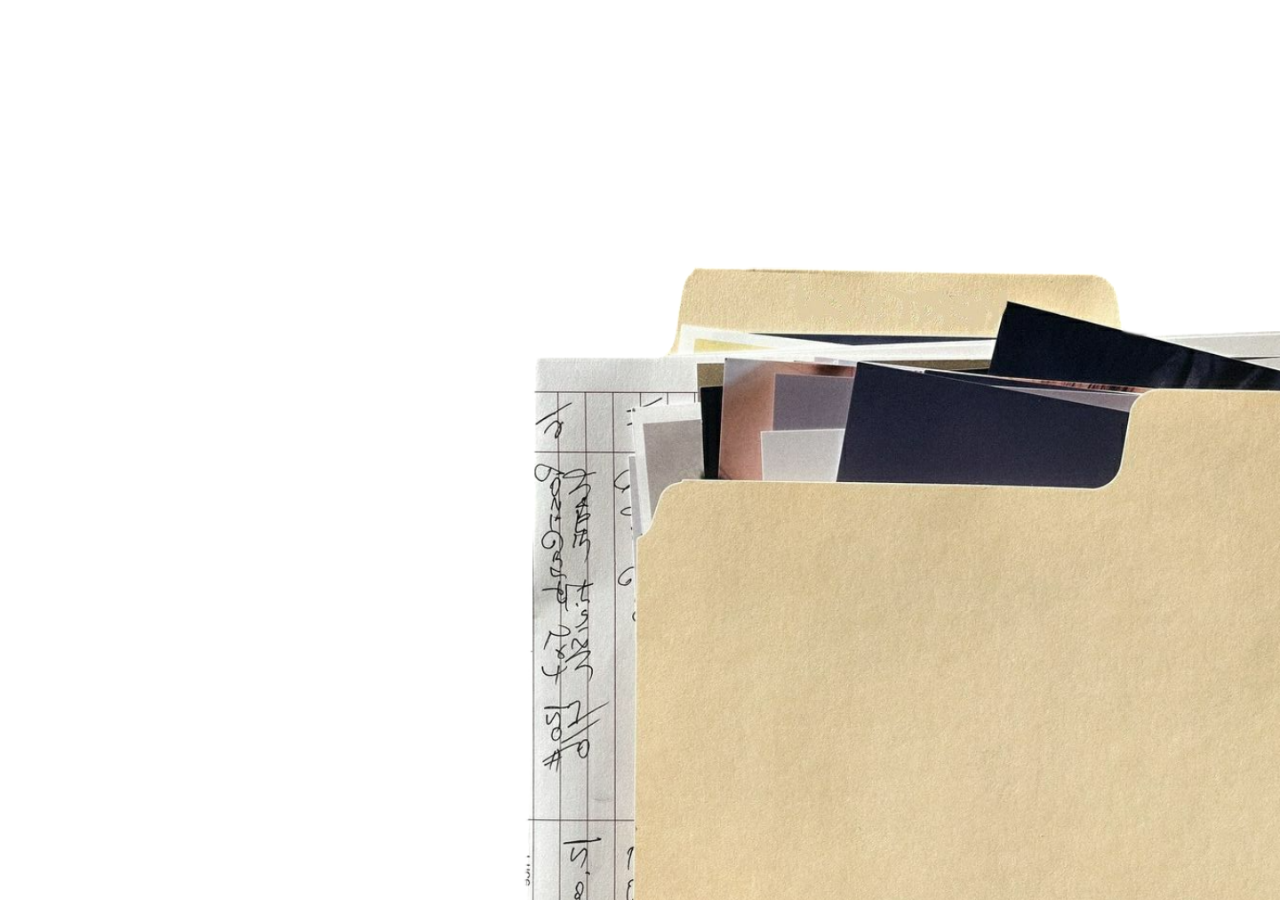
==== traveldashboard.html @ b0f0c709 "Añadir archivo trbaledashborad.html al proyecto" ====
<!DOCTYPE html>
<html lang="es">
<head>
    <meta charset="UTF-8">
    <meta name="viewport" content="width=device-width, initial-scale=1.0">
    <title>Portfolio – Anna Egea</title>
    <link href="https://fonts.googleapis.com/css2?family=Playfair+Display:ital,wght@0,700;1,400;1,700&family=DM+Mono:wght@300;400&display=swap" rel="stylesheet">
    <link rel="stylesheet" href="style.css">
</head>

<header id="header">
    
</header>
<main id="main"></main>
<footer id="footer"></footer>
---- style.css ----
* {
    margin: 0;
    padding: 0;
    box-sizing: border-box;
}

/* HEADER */
#header {
    position: relative;
    width: 100%;
    height: 100vh;
    display: flex;
    align-items: center;
    background-image: url("img/hero.png");
    background-size: cover;
    background-position: center right;
}

#header .overlay {
    position: absolute;
    inset: 0;
    background: rgba(255, 255, 255, 0.15);
    z-index: 1;
}

/* TEXTO HERO */
.hero-text {
    position: relative;
    z-index: 2;
    padding: 0 5rem;
    max-width: 50%;
}

.titulo-1 {
    font-family: 'DM Mono', monospace;
    font-size: 15px;
    letter-spacing: 0.22em;
    text-transform: uppercase;
    color: #1a365d;
    opacity: 0.7;
    margin-bottom: 1.5rem;
}
#header h1 {
    font-family: 'Playfair Display', serif;
    font-style: italic;
    font-size: 10rem;
    line-height: 0.95;
    color: #1a365d;
    letter-spacing: 0;
    margin: 1.5rem;
}

.sub-titulo{
    font-family: 'DM Mono', monospace;
    font-size: 15px;
    letter-spacing: 0.08em;
    line-height: 1.8;
    color: #1a365d;
    max-width: 260px;
    margin-bottom: 2rem;
    margin-top: 1.7rem;
}

.hero-cta {
    font-family: 'DM Mono', monospace;
    font-size: 15px;
    letter-spacing: 0.18em;
    text-transform: uppercase;
    color: #1a365d;
    text-decoration: none;
    display: flex;
    align-items: center;
    gap: 10px;
}

.hero-cta span {
    display: block;
    width: 28px;
    height: 1px;
    background: #1a365d;
}

/* MENÚ */
.menu {
    position: absolute;
    top: 30px;
    right: 40px;
    display: flex;
    gap: 30px;
    list-style: none;
    z-index: 3;
}

.menu a {
    text-decoration: none;
    color: #333;
    font-weight: 500;
    font-size: 1.1rem;
    transition: 0.3s ease;
}

.menu a:hover {
    color: #1a365d;
}

/* SOBRE MÍ */
.sobre-mi-inner {
    display: flex;
    align-items: center;
    gap: 5rem;
}

.sobre-mi-foto {
    flex-shrink: 0;
}

.sobre-mi-foto img {
    width: 280px;
    display: block;
}

.sobre-mi-texto h2 {
    font-family: 'Playfair Display', serif;
    font-style: italic;
    font-size: 2.8rem;
    font-weight: 700;
    color: #333;
    margin-bottom: 1.5rem;
}

.sobre-mi-texto p {
    font-family: 'DM Mono', monospace;
    font-size: 14px;
    line-height: 1.9;
    color: #666;
    max-width: 540px;
}

/* SECCIONES — alto mínimo fijo por sección */
.section {
    max-width: 1200px;
    margin: 0 auto;
    display: flex;
    flex-direction: column;
    justify-content: center;
}


#sobre-mi {
    min-height: 600px;
}

#educacion-programas {
    min-height: 600px;
}

#proyectos {
    min-height: 600px;
}

#contacto {
    min-height: 600px;
}


/* EDUCACIÓN Y PROGRAMAS */
.educacion-programas-div{
    display: flex;
    align-items: center;
}

.logo{
    width: 90px;
    height: auto;
}

.educacion-item{
    margin-bottom: 2rem;
}

.programas-container{
    display: flex;
    gap: 2rem;
    flex-wrap: wrap;
}

.programas-item{
    flex-shrink: 0;
}


/* RESPONSIVE */
@media (max-width: 768px) {
    .hero-text {
        padding: 0 2rem;
        max-width: 100%;
    }

    #header h1 {
        font-size: 3rem;
    }

    .menu {
        top: 20px;
        right: 20px;
        gap: 15px;
    }

    .menu a {
        font-size: 1rem;
    }

    .sobre-mi-inner {
        flex-direction: column;
        gap: 3rem;
    }

    .sobre-mi-foto img {
        width: 200px;
    }

    .educacion-container {
        flex-direction: column;
        align-items: flex-start;
        gap: 2rem;
    }

    #sobre-mi { min-height: 500px; }
    #educacion-programas { min-height: 500px; }
    #proyectos { min-height: 500px; }
    #contacto  { min-height: 300px; }
}

/* SEPARADOR papel rasgado */
.separador {
    width: 100%;
    height: 180px;
    background-image: url("img/separador.jpeg");
    background-size: cover;
    background-position: center top;
    transform: rotate(180deg);
}
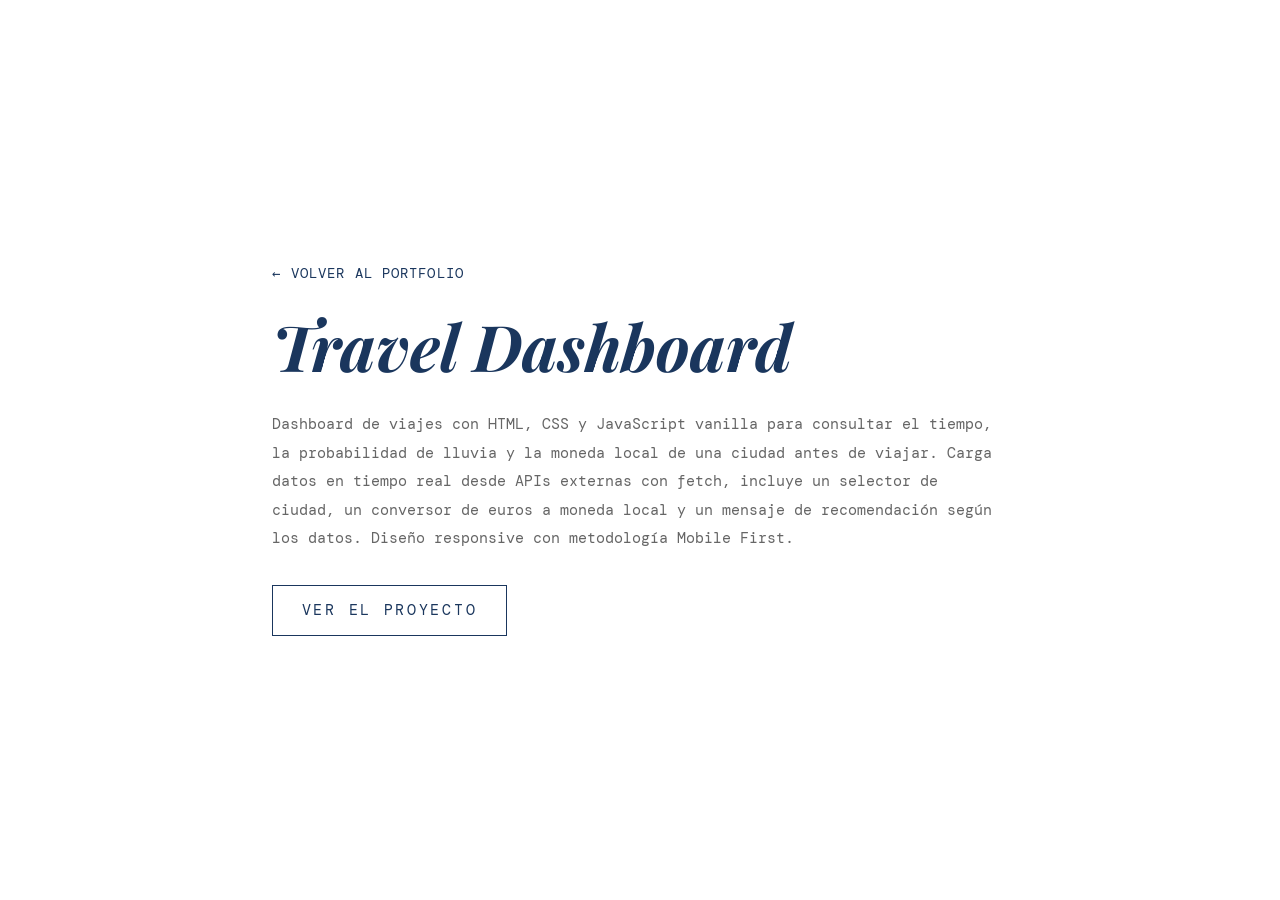
==== commit 6f4c3251: "Añade página Travel Dashboard y estilos de página de proyecto" ====
--- a/traveldashboard.html
+++ b/traveldashboard.html
@@ -1,15 +1,31 @@
 <!DOCTYPE html>
 <html lang="es">
+
 <head>
     <meta charset="UTF-8">
     <meta name="viewport" content="width=device-width, initial-scale=1.0">
-    <title>Portfolio – Anna Egea</title>
-    <link href="https://fonts.googleapis.com/css2?family=Playfair+Display:ital,wght@0,700;1,400;1,700&family=DM+Mono:wght@300;400&display=swap" rel="stylesheet">
+    <title>Travel Dashboard – Anna Egea</title>
+    <link
+        href="https://fonts.googleapis.com/css2?family=Playfair+Display:ital,wght@0,700;1,400;1,700&family=DM+Mono:wght@300;400&display=swap"
+        rel="stylesheet">
     <link rel="stylesheet" href="style.css">
 </head>
 
-<header id="header">
-    
-</header>
-<main id="main"></main>
-<footer id="footer"></footer>+<body>
+    <main class="proyecto-main">
+        <a href="index.html" class="volver">← Volver al portfolio</a>
+
+        <h1 class="proyecto-titulo">Travel Dashboard</h1>
+
+        <p class="proyecto-texto">Dashboard de viajes con HTML, CSS y JavaScript vanilla para consultar el tiempo, la
+            probabilidad de lluvia y la moneda local de una ciudad antes de viajar. Carga datos en
+            tiempo real desde APIs externas con fetch, incluye un selector de ciudad, un conversor de
+            euros a moneda local y un mensaje de recomendación según los datos. Diseño responsive con
+            metodología Mobile First.</p>
+
+        <a href="https://0373-dam-pr2-annaegea07.vercel.app/" target="_blank" rel="noopener noreferrer"
+            class="proyecto-link">Ver el proyecto</a>
+    </main>
+</body>
+
+</html>
--- a/style.css
+++ b/style.css
@@ -188,6 +188,65 @@
     flex-shrink: 0;
 }
 
+/* PÁGINA DE PROYECTO */
+.proyecto-main {
+    max-width: 800px;
+    margin: 0 auto;
+    padding: 5rem 2rem;
+    min-height: 100vh;
+    display: flex;
+    flex-direction: column;
+    justify-content: center;
+    gap: 2rem;
+}
+ 
+.volver {
+    font-family: 'DM Mono', monospace;
+    font-size: 14px;
+    letter-spacing: 0.08em;
+    text-transform: uppercase;
+    color: #1a365d;
+    text-decoration: none;
+    align-self: flex-start;
+}
+ 
+.volver:hover {
+    text-decoration: underline;
+}
+ 
+.proyecto-titulo {
+    font-family: 'Playfair Display', serif;
+    font-style: italic;
+    font-size: 4rem;
+    color: #1a365d;
+    line-height: 1;
+}
+ 
+.proyecto-texto {
+    font-family: 'DM Mono', monospace;
+    font-size: 15px;
+    line-height: 1.9;
+    color: #666;
+}
+ 
+.proyecto-link {
+    font-family: 'DM Mono', monospace;
+    font-size: 15px;
+    letter-spacing: 0.18em;
+    text-transform: uppercase;
+    color: #1a365d;
+    text-decoration: none;
+    border: 1px solid #1a365d;
+    padding: 0.9rem 1.8rem;
+    align-self: flex-start;
+    transition: 0.3s ease;
+}
+ 
+.proyecto-link:hover {
+    background: #1a365d;
+    color: #fff;
+}
+ 
 
 /* RESPONSIVE */
 @media (max-width: 768px) {
